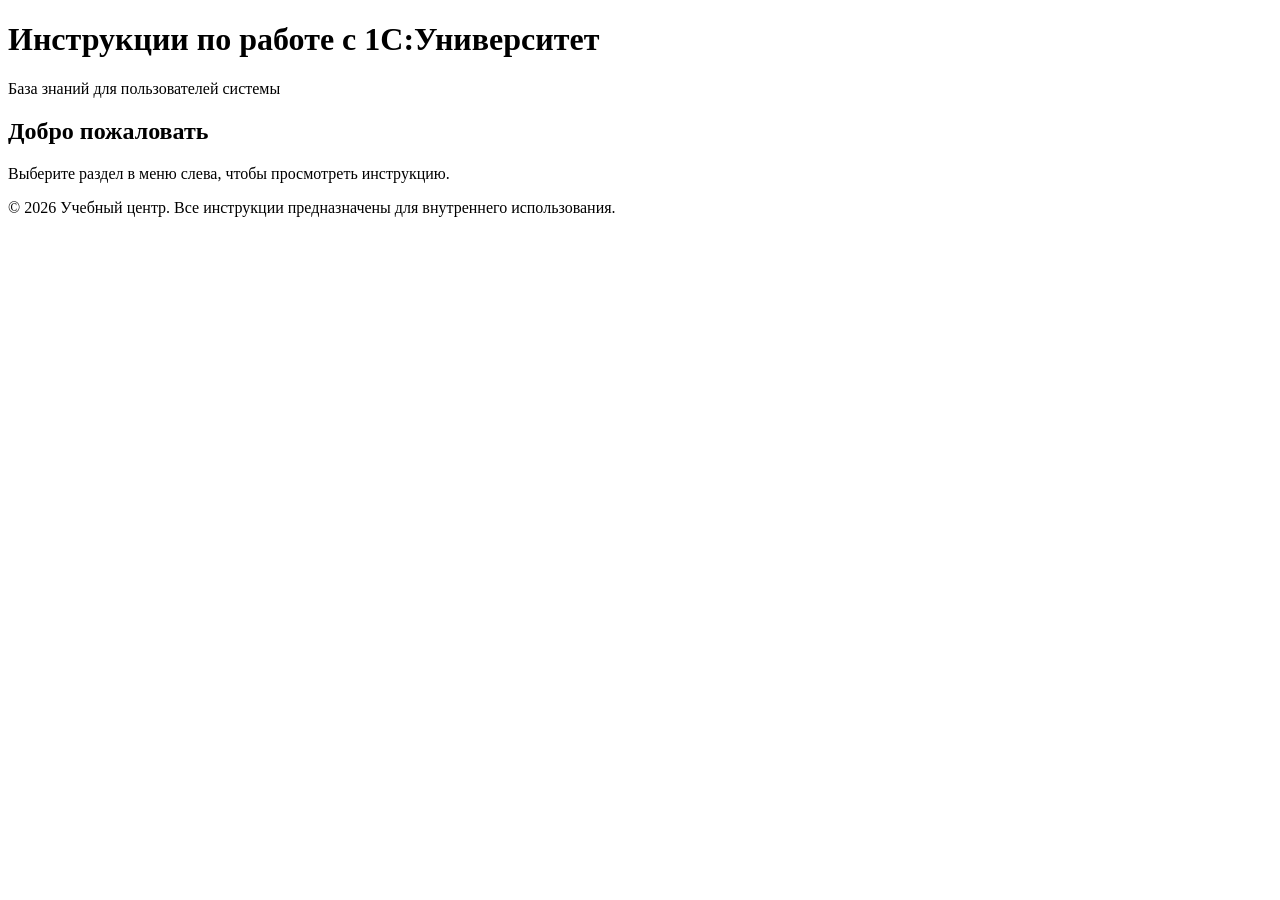
==== index.html @ 394056b5 "Create index.html" ====
<!DOCTYPE html>
<html lang="ru">
<head>
  <meta charset="UTF-8">
  <meta name="viewport" content="width=device-width, initial-scale=1.0">
  <title>Инструкции 1С:Университет</title>
  <link rel="stylesheet" href="css/style.css">
</head>
<body>
  <header class="site-header">
    <div class="container">
      <h1>Инструкции по работе с 1С:Университет</h1>
      <p class="subtitle">База знаний для пользователей системы</p>
    </div>
  </header>

  <main class="container main-layout">
    <!-- Боковое меню с разделами и подразделами -->
    <aside class="sidebar">
      <nav id="section-nav" aria-label="Разделы инструкций">
        <!-- Список разделов генерируется JavaScript -->
      </nav>
    </aside>

    <!-- Область отображения выбранной инструкции -->
    <section class="content" id="content-area">
      <div class="welcome-message">
        <h2>Добро пожаловать</h2>
        <p>Выберите раздел в меню слева, чтобы просмотреть инструкцию.</p>
      </div>
    </section>
  </main>

  <footer class="site-footer">
    <div class="container">
      <p>© 2026 Учебный центр. Все инструкции предназначены для внутреннего использования.</p>
    </div>
  </footer>

  <script src="js/app.js"></script>
</body>
</html>
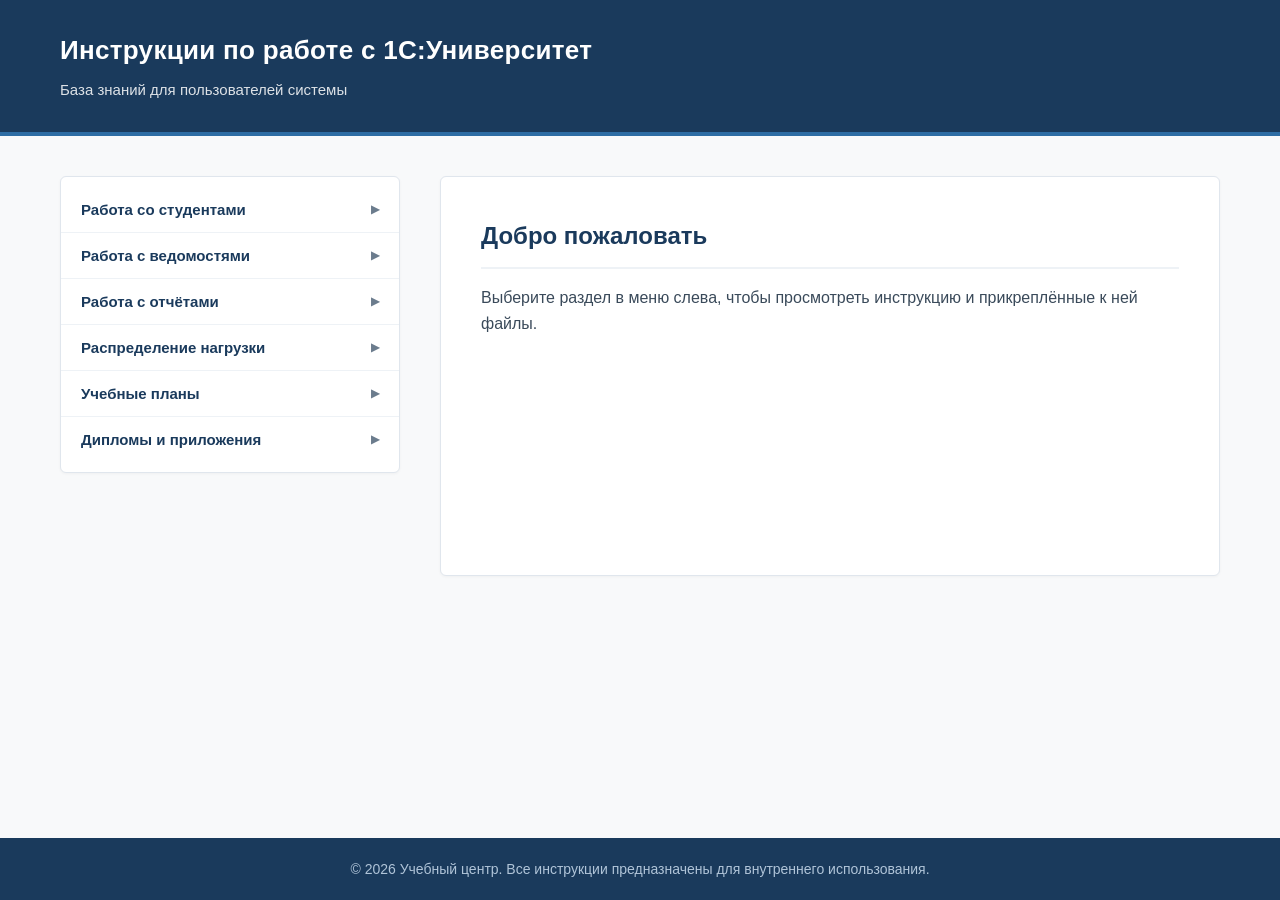
==== commit 93d60ba4: "Update index.html" ====
--- a/index.html
+++ b/index.html
@@ -26,7 +26,7 @@
     <section class="content" id="content-area">
       <div class="welcome-message">
         <h2>Добро пожаловать</h2>
-        <p>Выберите раздел в меню слева, чтобы просмотреть инструкцию.</p>
+        <p>Выберите раздел в меню слева, чтобы просмотреть инструкцию и прикреплённые к ней файлы.</p>
       </div>
     </section>
   </main>
--- a/css/style.css
+++ b/css/style.css
@@ -0,0 +1,322 @@
+/* ============================================================
+   Базовые сбросы
+   ============================================================ */
+* {
+  margin: 0;
+  padding: 0;
+  box-sizing: border-box;
+}
+
+html {
+  scroll-behavior: smooth;
+}
+
+body {
+  font-family: 'Segoe UI', 'PT Sans', Arial, sans-serif;
+  font-size: 16px;
+  line-height: 1.6;
+  color: #1e2a3a;
+  background-color: #f8f9fa;
+  min-height: 100vh;
+  display: flex;
+  flex-direction: column;
+}
+
+.container {
+  max-width: 1200px;
+  margin: 0 auto;
+  padding: 0 20px;
+  width: 100%;
+}
+
+/* ============================================================
+   Шапка
+   ============================================================ */
+.site-header {
+  background-color: #1a3a5c;
+  color: #ffffff;
+  padding: 30px 0;
+  border-bottom: 4px solid #2e6da4;
+}
+
+.site-header h1 {
+  font-size: 26px;
+  font-weight: 600;
+  letter-spacing: 0.3px;
+}
+
+.subtitle {
+  font-size: 15px;
+  opacity: 0.85;
+  margin-top: 6px;
+}
+
+/* ============================================================
+   Основной макет
+   ============================================================ */
+.main-layout {
+  display: flex;
+  gap: 40px;
+  margin: 40px auto;
+  align-items: flex-start;
+  flex: 1;
+}
+
+/* ============================================================
+   Боковое меню
+   ============================================================ */
+.sidebar {
+  width: 340px;
+  flex-shrink: 0;
+  background: #ffffff;
+  border: 1px solid #e0e6ed;
+  border-radius: 6px;
+  padding: 10px 0;
+  box-shadow: 0 1px 3px rgba(0, 0, 0, 0.04);
+}
+
+#section-nav {
+  display: flex;
+  flex-direction: column;
+}
+
+.section-item {
+  border-bottom: 1px solid #eef2f6;
+}
+
+.section-item:last-child {
+  border-bottom: none;
+}
+
+.section-header {
+  display: flex;
+  align-items: center;
+  justify-content: space-between;
+  padding: 14px 20px;
+  cursor: pointer;
+  font-weight: 600;
+  font-size: 15px;
+  color: #1a3a5c;
+  background: none;
+  border: none;
+  width: 100%;
+  text-align: left;
+  transition: background 0.2s;
+  font-family: inherit;
+}
+
+.section-header:hover {
+  background-color: #f0f4f8;
+}
+
+.section-header .arrow {
+  font-size: 11px;
+  transition: transform 0.25s;
+  color: #6b7c8d;
+  flex-shrink: 0;
+}
+
+.section-header.open .arrow {
+  transform: rotate(90deg);
+}
+
+/* Подразделы */
+.subsection-list {
+  display: none;
+  list-style: none;
+  padding: 4px 0 8px 0;
+  background-color: #f9fbfd;
+}
+
+.subsection-list.open {
+  display: block;
+}
+
+.subsection-link {
+  display: block;
+  padding: 10px 20px 10px 40px;
+  font-size: 14px;
+  color: #2c3e50;
+  text-decoration: none;
+  transition: background 0.15s, color 0.15s;
+  border-left: 3px solid transparent;
+  cursor: pointer;
+}
+
+.subsection-link:hover {
+  background-color: #e8eef5;
+  color: #1a3a5c;
+}
+
+.subsection-link.active {
+  background-color: #e3ecf5;
+  border-left-color: #2e6da4;
+  font-weight: 500;
+}
+
+/* ============================================================
+   Область контента
+   ============================================================ */
+.content {
+  flex: 1;
+  background: #ffffff;
+  border: 1px solid #e0e6ed;
+  border-radius: 6px;
+  padding: 40px;
+  min-height: 400px;
+  box-shadow: 0 1px 3px rgba(0, 0, 0, 0.04);
+}
+
+.content h2 {
+  font-size: 24px;
+  color: #1a3a5c;
+  margin-bottom: 16px;
+}
+
+.content p {
+  margin-bottom: 14px;
+  color: #3a4a5a;
+}
+
+.welcome-message h2 {
+  color: #1a3a5c;
+  padding-bottom: 12px;
+  border-bottom: 2px solid #eef2f6;
+}
+
+.breadcrumbs {
+  font-size: 13px;
+  color: #6b7c8d;
+  margin-bottom: 12px;
+}
+
+.divider {
+  border: none;
+  border-top: 1px solid #eef2f6;
+  margin: 16px 0 20px;
+}
+
+/* ============================================================
+   Блок прикреплённых файлов (для пользователя)
+   ============================================================ */
+.files-title {
+  font-size: 17px;
+  color: #1a3a5c;
+  margin: 28px 0 12px;
+  padding-bottom: 8px;
+  border-bottom: 1px solid #eef2f6;
+}
+
+.files-list {
+  list-style: none;
+  padding: 0;
+  margin: 0;
+}
+
+.file-item {
+  display: flex;
+  align-items: center;
+  gap: 10px;
+  padding: 10px 14px;
+  border: 1px solid #e0e6ed;
+  border-radius: 6px;
+  margin-bottom: 8px;
+  background: #f9fbfd;
+  transition: background 0.15s, border-color 0.15s;
+}
+
+.file-item:hover {
+  background: #eef4fa;
+  border-color: #c0cdd9;
+}
+
+.file-icon {
+  font-size: 18px;
+  flex-shrink: 0;
+}
+
+.file-link {
+  color: #2e6da4;
+  text-decoration: none;
+  font-weight: 500;
+  flex: 1;
+  overflow: hidden;
+  text-overflow: ellipsis;
+  white-space: nowrap;
+}
+
+.file-link:hover {
+  text-decoration: underline;
+}
+
+.file-download {
+  font-size: 13px;
+  color: #6b7c8d;
+  text-decoration: none;
+  border: 1px solid #c0cdd9;
+  padding: 4px 12px;
+  border-radius: 4px;
+  transition: background 0.15s, color 0.15s, border-color 0.15s;
+  white-space: nowrap;
+  flex-shrink: 0;
+}
+
+.file-download:hover {
+  background: #2e6da4;
+  color: #fff;
+  border-color: #2e6da4;
+}
+
+.no-files {
+  color: #8a9aa8;
+  font-style: italic;
+  margin-top: 16px;
+  padding: 12px 16px;
+  background: #f9fbfd;
+  border-left: 3px solid #e0e6ed;
+  border-radius: 0 4px 4px 0;
+}
+
+/* ============================================================
+   Подвал
+   ============================================================ */
+.site-footer {
+  background-color: #1a3a5c;
+  color: #b0c4d8;
+  text-align: center;
+  padding: 20px 0;
+  font-size: 14px;
+  margin-top: 60px;
+}
+
+/* ============================================================
+   Адаптивность
+   ============================================================ */
+@media (max-width: 800px) {
+  .main-layout {
+    flex-direction: column;
+    gap: 20px;
+    margin: 20px auto;
+  }
+
+  .sidebar {
+    width: 100%;
+  }
+
+  .content {
+    padding: 24px;
+  }
+
+  .file-item {
+    flex-wrap: wrap;
+  }
+
+  .file-link {
+    flex-basis: 100%;
+    order: 2;
+  }
+
+  .file-download {
+    order: 3;
+  }
+}
